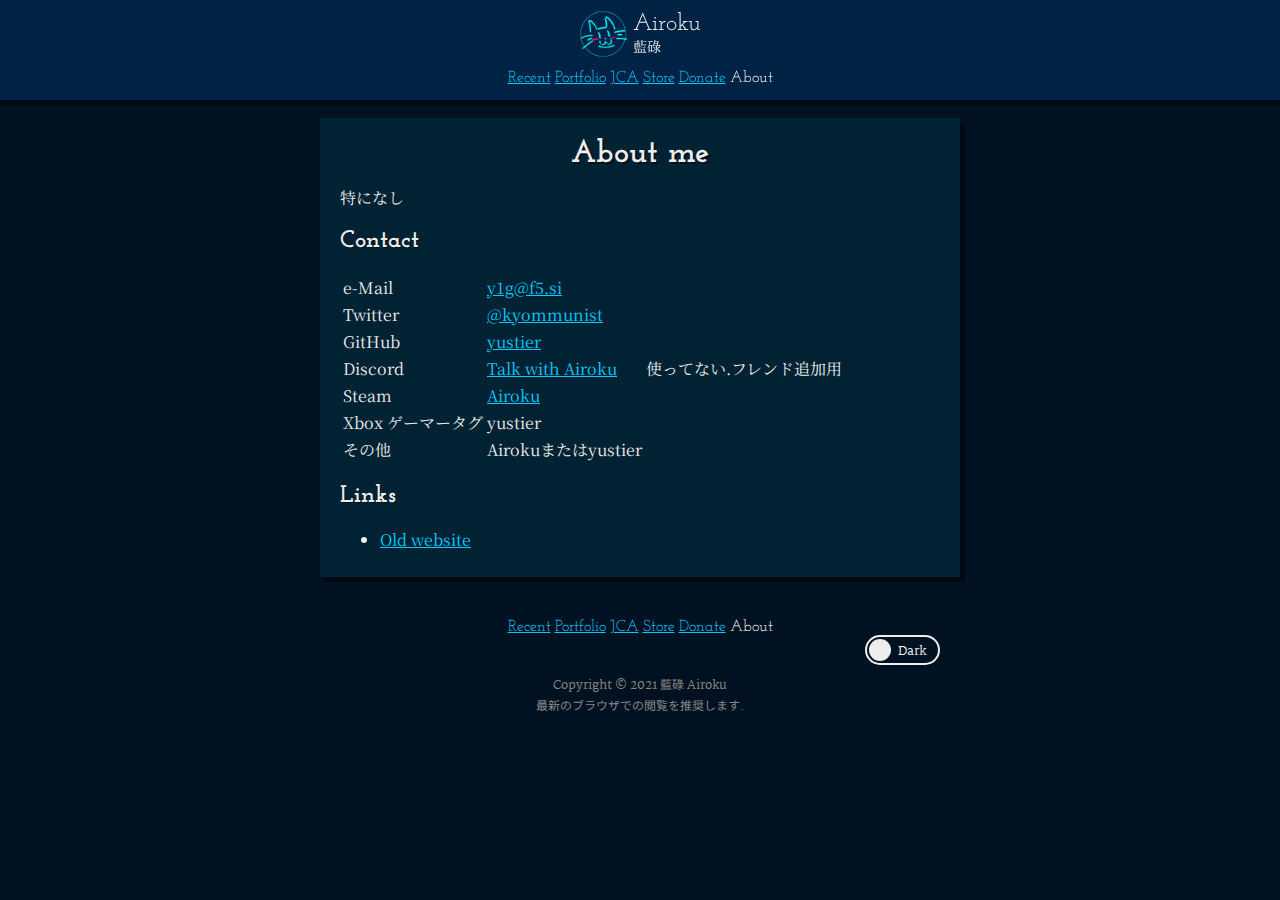
==== about.html @ 494cde80 "初版公開" ====
<!DOCTYPE html>
<html>
    <head>
        <meta charset="utf-8">
        <title>About | Airoku</title>
        <link rel="icon" type="image/x-icon" href="./assets/img/favicons-day/favicon.ico" id="favicon">
        <link rel="apple-touch-icon" sizes="180x180" href="./assets/img/favicons/apple-touch-icon-180x180.png">
        <link href="./assets/styles/common.css" rel="stylesheet" type="text/css">
        <link href="./assets/styles/about.css" rel="stylesheet" type="text/css">
        <link href="https://fonts.googleapis.com/css2?family=Josefin+Slab:wght@600&family=Martel:wght@300&family=Noto+Sans+JP:wght@400;700&family=Noto+Serif+JP:wght@300;600&display=swap" rel="stylesheet">
    </head>
    <body class="dark">
        <header>
            <div class="title-wrapper">
                <a href="index.html" id="header-icon"><img class="icon" src="./assets/img/k6chan_t-128.png" alt="アイコン"></a>
                <span class="title-spacer"></span>
                <div class="titles">
                    <p class="title-latin">Airoku</p>
                    <p class="title-japanese">藍碌</p>
                </div>
            </div>
            <nav>
                <ul class="navigation">
                    <li><a href="recent.html">Recent</a></li>
                    <li><a href="portfolio.html">Portfolio</a></li>
                    <li><a href="jca.html">JCA</a></li>
                    <li><a href="store.html">Store</a></li>
                    <li><a href="donate.html">Donate</a></li>
                    <li><span id="current-page">About</span></li>
                </ul>
            </nav>
        </header>
        <div class="header-padding"></div>
        <div class="page">
            <h1 class="page-title">About me</h1>
            <p>特になし</p>
            <h2 class="page-headline2">Contact</h2>
            <table>
                <tr>
                    <td>e-Mail</td>
                    <td><a href="mailto:y1g@f5.si">y1g@f5.si</a></td>
                </tr>
                <tr>
                    <td>Twitter</td>
                    <td><a href="https://www.twitter.com/kyommunist">@kyommunist</a></td>
                </tr>
                <tr>
                    <td>GitHub</td>
                    <td><a href="https://www.github.com/yustier">yustier</a></td>
                </tr>
                <tr>
                    <td>Discord</td>
                    <td><a href="https://discord.gg/ARr3KvX">Talk with Airoku</a></td>
                    <td>使ってない.フレンド追加用</td>
                </tr>
                <tr>
                    <td>Steam</td>
                    <td><a href="https://steamcommunity.com/id/yustier/">Airoku</a></td>
                </tr>
                <tr>
                    <td>Xbox ゲーマータグ</td>
                    <td>yustier</td>
                </tr>
                <tr>
                    <td>その他</td>
                    <td>Airokuまたはyustier</td>
                </tr>
            </table>
            <h2 class="page-headline2">Links</h2>
            <ul>
                <li><a href="https://i6shirotaso.wixsite.com/shirotaso/">Old website</a></li>
            </ul>
        </div>
        <footer>
            <div class="footer-menu">
                <nav>
                    <ul class="navigation">
                        <li><a href="recent.html">Recent</a></li>
                        <li><a href="portfolio.html">Portfolio</a></li>
                        <li><a href="jca.html">JCA</a></li>
                        <li><a href="store.html">Store</a></li>
                        <li><a href="donate.html">Donate</a></li>
                        <li><span id="current-page">About</span></li>
                    </ul>
                </nav>
                <script src="./assets/scripts/light-theme-button.js"></script>
            </div>
            <p class="copyright">Copyright © 2021 藍碌 Airoku<br>最新のブラウザでの閲覧を推奨します.</p>
        </footer>
    </body>
</html>
---- assets/styles/common.css ----
@font-face {
    font-family: "airokussans";
    src: url("../font/AirokuSSans0.woff2") format("woff2"),
         url("../font/AirokuSSans0.woff") format("woff");
}

body {
    background-color: #012;
}

body.light {
    background-color: #ccc;
}

h1, p, li, h2, h3 {
    color: #eee;
}

body.light h1, body.light p, body.light li, body.light h2, body.light h3 {
    color: #012;
}

a {
    color: #0cf;
}

body.light a {
    color: #06c;
}

a:visited {
    color: #08f;
}

body.light a:visited {
    color: #92b;
}

body a:hover, body.light a:hover {
    color: #fff;
}

body a:active, body.light a:active {
    color: #f44;
}

header {
    padding: 10px;
    position: fixed;
    top: 0;
    left: 0;
    right: 0;
    height: 5em;
    background-color: #024;
    box-shadow: 0 5px 0 0 rgba(0, 0, 0, .5);
}

body.light header {
    background-color: #bcf;
}

.title-wrapper {
    display: table;
    margin: 0 auto;
}

.icon {
    width: 48px;
    display: table-cell;
    vertical-align: middle;
}

.icon:hover {
    opacity: 0.5;
}

.title-spacer {
    width: 6px;
    display: table-cell;
}

.titles {
    display: table-cell;
    vertical-align: middle;
}

.title-latin {
    font-size: 24px;
    font-family: 'Josefin Slab', serif;
    margin: 0 auto;
}

.title-japanese {
    font-size: 14px;
    font-family: 'Noto Serif JP', serif;
    margin: 0 auto;
}

.navigation {
    list-style-type: none;
    padding-left: 0;
    padding-top: 10px;
    text-align: center;
    margin: 0;
}

.navigation li {
    display: inline;
    font-family: 'Josefin Slab', serif;
}

.header-padding {
    padding-top: 5em;
}

.page {
    max-width: 600px;
    margin: 30px auto;
    background-color: #023;
    padding: 10px 20px;
    box-shadow: 5px 5px 0 0 rgba(0, 0, 0, .5);
    font-family: 'Noto Serif JP', serif;
}

body.light .page {
    background-color: #eee;
}

.page-title {
    font-size: 32px;
    display: block;
    text-align: center;
    text-shadow: 0.05em 0.05em 0 rgba(0, 0, 0, .5);
    font-family: 'Josefin Slab', serif;
    margin: 10px;
}

.page-headline2 {
    font-size: 24px;
    display: block;
    text-align: left;
    text-shadow: 0.05em 0.05em 0 rgba(0, 0, 0, .5);
    font-family: 'Josefin Slab', serif;
    margin: 20px auto;
}

body.light .page-title, body.light .page-headline2 {
    text-shadow: 0.05em 0.05em 0 rgba(0, 0, 0, .3);
}

.footer-menu {
    margin: 0 auto;
    max-width: 600px;
}

/* light-theme switch by https://webparts.cman.jp */
#light-theme-wrapper {
line-height    : 30px;
letter-spacing : 0;
text-align     : center;
font-size      : 12px;
font-family: 'martel', serif;

position: relative;
top: 0;
vertical-align: middle;
margin         : 0 0 0 auto;
width          : 75px;
}

/* delete checkbox */
#light-theme-wrapper input[type="checkbox"] {
    display        : none;
}

/* dark */
#light-theme-wrapper label {
    display        : block;
    box-sizing     : border-box;
    height         : 30px;
    border         : 2px solid #eee;
    border-radius  : 15px;
}

/* light */
#light-theme-wrapper input[type="checkbox"]:checked +label {
    border-color   : #023;
}

/* dark label */
#light-theme-wrapper label span:after{
    content        : "Dark";
    padding        : 0 0 0 18px;
    color          : #eee;
}

/* light label */
#light-theme-wrapper  input[type="checkbox"]:checked + label span:after{
    content        : "Light";
    padding        : 0 18px 0 0;
    color          : #023;
}

/* dark circle */
#light-theme-wrapper #swImg {
    position       : absolute;
    width          : 22px;
    height         : 22px;
    background     : #eee;
    top            : 4px;
    left           : 4px;
    border-radius  : 11px;
    z-index: -1;
}

/* light circle */
#light-theme-wrapper input[type="checkbox"]:checked ~ #swImg {
    transform      : translateX(45px);
    background     : #023;
}

.copyright {
    text-align: center;
    font-size: 12px;
    color: #888;
    margin: 10px;
    font-family: 'Martel','Noto Sans JP', sans-serif;
}

body.light .copyright {
    color: #666;
}
---- assets/styles/about.css ----
table {
    color: #eee;
}

body.light table {
    color: #012;
}
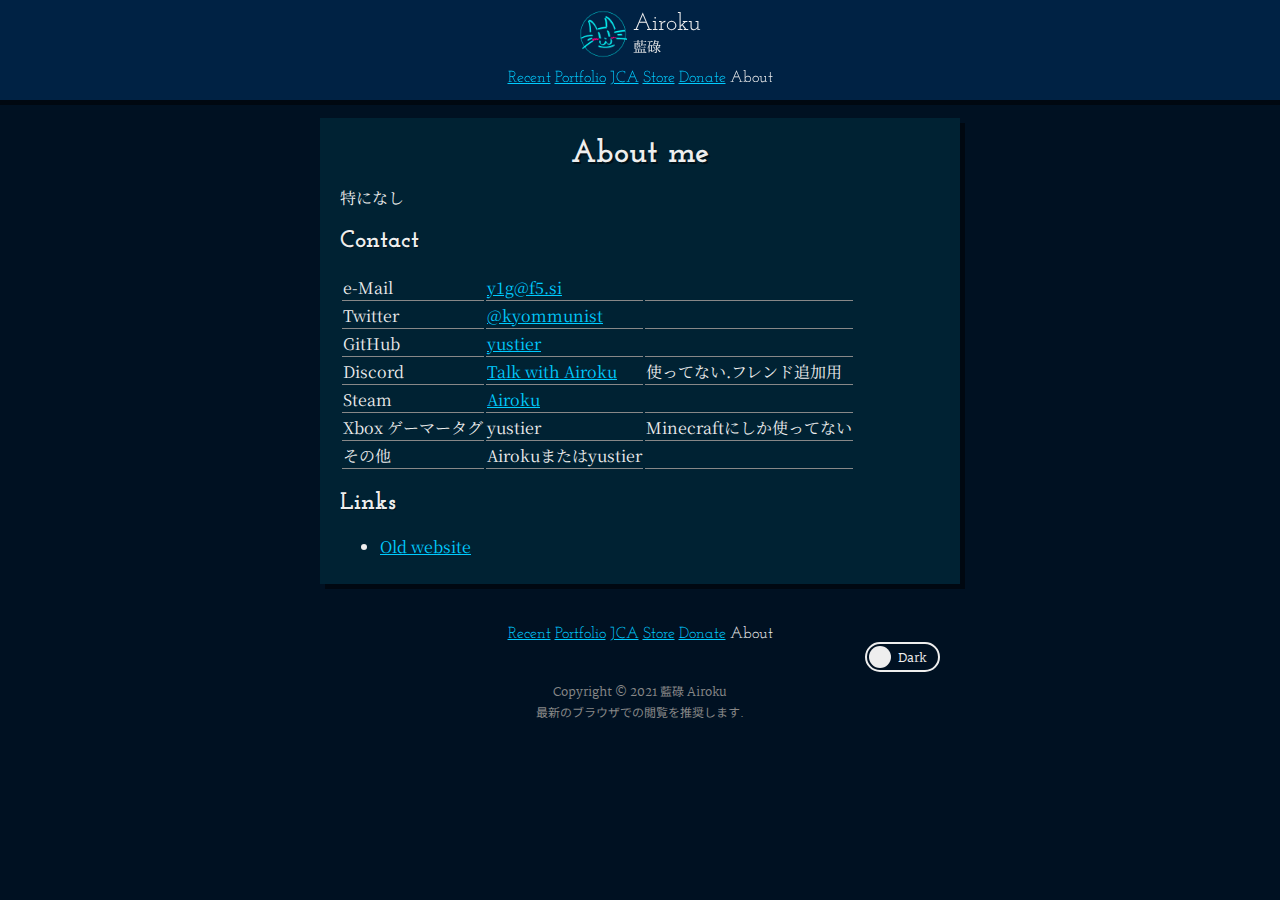
==== commit 42861698: "内容追加と暫定的な書式調整" ====
--- a/about.html
+++ b/about.html
@@ -39,14 +39,17 @@
                 <tr>
                     <td>e-Mail</td>
                     <td><a href="mailto:y1g@f5.si">y1g@f5.si</a></td>
+                    <td></td>
                 </tr>
                 <tr>
                     <td>Twitter</td>
                     <td><a href="https://www.twitter.com/kyommunist">@kyommunist</a></td>
+                    <td></td>
                 </tr>
                 <tr>
                     <td>GitHub</td>
                     <td><a href="https://www.github.com/yustier">yustier</a></td>
+                    <td></td>
                 </tr>
                 <tr>
                     <td>Discord</td>
@@ -56,14 +59,17 @@
                 <tr>
                     <td>Steam</td>
                     <td><a href="https://steamcommunity.com/id/yustier/">Airoku</a></td>
+                    <td></td>
                 </tr>
                 <tr>
                     <td>Xbox ゲーマータグ</td>
                     <td>yustier</td>
+                    <td>Minecraftにしか使ってない</td>
                 </tr>
                 <tr>
                     <td>その他</td>
                     <td>Airokuまたはyustier</td>
+                    <td></td>
                 </tr>
             </table>
             <h2 class="page-headline2">Links</h2>
--- a/assets/styles/common.css
+++ b/assets/styles/common.css
@@ -42,6 +42,12 @@
 
 body a:active, body.light a:active {
     color: #f44;
+}
+
+th, td {
+    border-width: 0px 0px 1px;
+    border-color: #888;
+    border-style: solid;
 }
 
 header {
